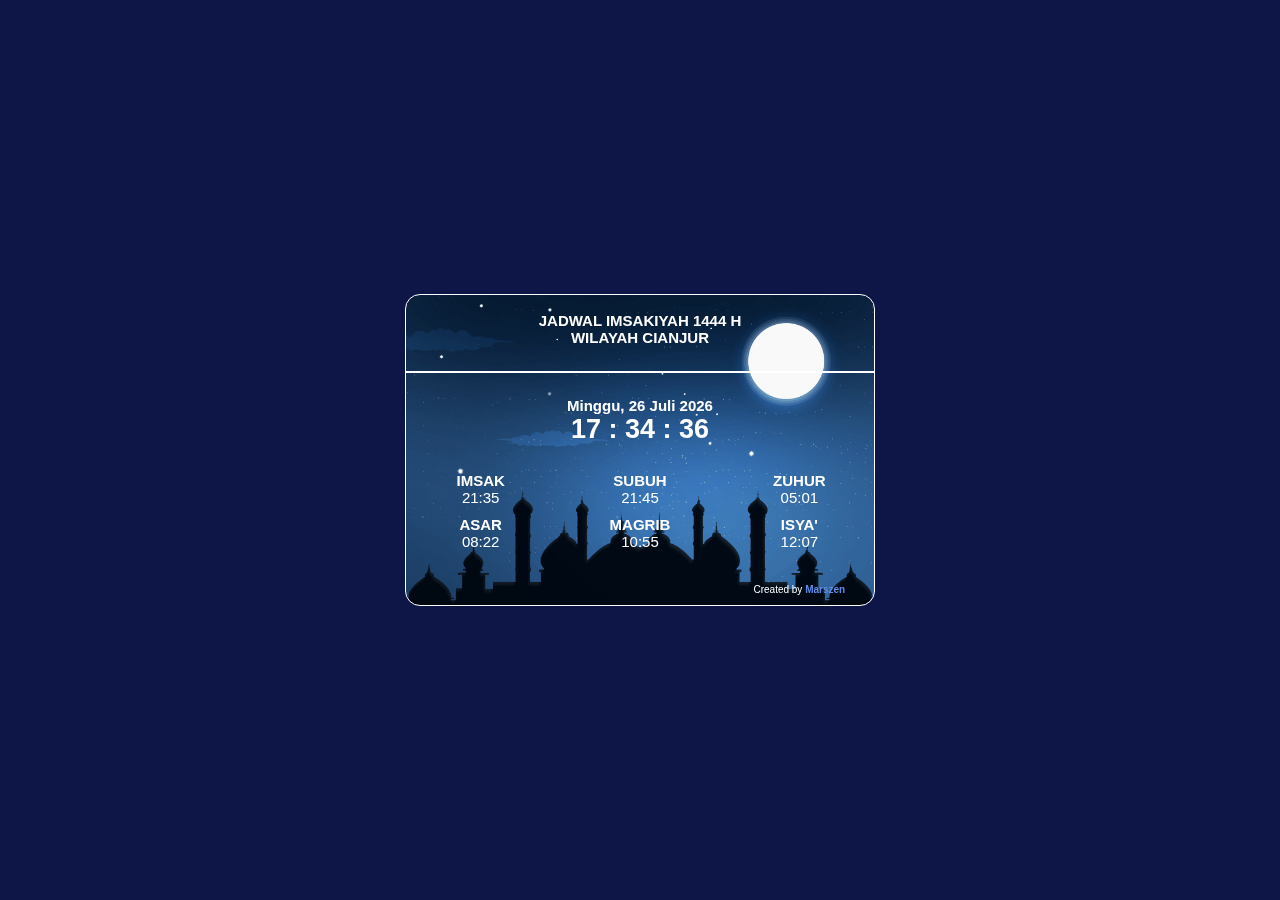
==== imsakiyah.html @ 25143f9e "update imsakiyah" ====
<!DOCTYPE html>
<html lang="id">
  <head>
    <meta charset="UTF-8" />
    <meta http-equiv="X-UA-Compatible" content="IE=edge" />
    <meta name="viewport" content="width=device-width, initial-scale=1.0, maximum-scale=1.0" />
    <meta name="theme-color" content="#06f" />
    <link rel="shortcut icon" href="./favicon.ico" />
    <link rel="stylesheet" href="./imsakiyah.css" />
    <title>Jadwal Imsakiyah 2023/1444 H</title>
  </head>

  <body>
    <!-- prettier-ignore -->
    <div class="container">
      <div class="wrapper">
        <div class="imageHeader">
          <br>
          <center><p><strong> JADWAL IMSAKIYAH 1444 H <br> WILAYAH CIANJUR</strong></p></center>
        </div>
        <br>
        <hr color="white">
        <br>
        <div class="dateTimeWrapper">
          <div class="date"></div>
          <div class="clock"></div>
        </div>
        <br>

        <div class="prayerTime">
          <div class="imsak" id="imsak">
            <p><strong>IMSAK</strong></p>
            <p>00:00</p>
          </div>
          <div class="subuh" id="fajr">
            <p><strong>SUBUH</strong></p>
            <p>00:00</p>
          </div>
          <div class="zuhur" id="dhuhr">
            <p><strong>ZUHUR</strong></p>
            <p>00:00</p>
          </div>
          <div class="asar" id="asr">
            <p><strong>ASAR</strong></p>
            <p>00:00</p>
          </div>
          <div class="magrib" id="maghrib">
            <p><strong>MAGRIB</strong></p>
            <p>00:00</p>
          </div>
          <div class="isya" id="isha">
            <p><strong>ISYA'</strong></p>
            <p>00:00</p>
            <br>
            <br>
            <p style="font-size: 10px;">Created by <a href="https://www.instagram.com/x.muamaryh" target="_blank">Marszen</a></p>
          </div>
        </div>
      </div>
    </div>
    <script type="module" src="./js/ramadhanTime.js"></script>
  </body>
</html>
---- imsakiyah.css ----
body {
  font-family: -apple-system, BlinkMacSystemFont, 'Segoe UI', Roboto, Helvetica, Arial, sans-serif, 'Apple Color Emoji', 'Segoe UI Emoji', 'Segoe UI Symbol';
  font-size: 15px;
  background: #0d1646;
  color: #ffffff;
  margin-top: 0;
  margin-bottom: 0;
}
/* body, */
html,
h1,
p {
  margin: 0;
  padding: 0;
}
*,
:after,
:before {
  box-sizing: border-box;
  outline: 0;
  appearance: none;
}
a {
  color: #5e8ce8;
  text-decoration: none;
  font-weight: bold;
}
a:hover {
  color: #5e8ce8;
}
::selection {
  background-color: transparent;
}
.container {
  display: grid;
  place-items: center;
  height: 100vh;
}
.imageHeader {
  width: 100%;
  border-radius: inherit;
}
.imageHeader img {
  width: inherit;
  border-radius: inherit;
  object-fit: cover;
  /* height: 290px; */
  height: 190px;
}
.wrapper {
  background-image: url('img/Eid_al-Adha\ Mubarak.gif');
  background-size: cover;
  background-position: center;
  background-repeat: no-repeat;
  outline-style: solid;
  outline-width: 1.8px;
  outline-color: #ffffff;
  transition: transform 0.3s cubic-bezier(0.6, 0.4, 0, 1), opacity 0.3s cubic-bezier(0.6, 0.4, 0, 1);
  will-change: transform;
  border-radius: 14px;
  width: 100%;
}
.title-wrapper {
  text-align: center;
  padding-bottom: 24px;
}
.title-wrapper > h1 {
  line-height: 1.1em;
  letter-spacing: -0.035em;
  margin-bottom: 10px;
}
.title-wrapper > p {
  line-height: 1.4em;
  font-size: 16px;
}
.dateTimeWrapper {
  text-align: center;
  padding-bottom: 10px;
  font-weight: bold;
}
.clock {
  font-size: 27px;
}
.prayerTime {
  display: grid;
  grid-template-columns: repeat(3, 1fr);
  gap: 10px;
  justify-content: center;
  padding-bottom: 10px;
}
.prayerTime div {
  display: flex;
  flex-direction: column;
  justify-items: center;
  align-items: center;
}

@media (min-width: 375px) {
  .imageHeader img {
    height: 225px;
  }
}
@media (min-width: 425px) {
  .imageHeader img {
    height: 290px;
  }
}
@media (min-width: 576px) {
  .wrapper {
    width: 468px;
  }
}

/* spinner */
.spinner {
  margin: 0;
  text-align: left;
}

.spinner > div {
  width: 10px;
  height: 10px;
  background-color: #9e9e9e;

  border-radius: 100%;
  display: inline-block;
  -webkit-animation: sk-bouncedelay 1.4s infinite ease-in-out both;
  animation: sk-bouncedelay 1.4s infinite ease-in-out both;
}

.spinner .bounce1 {
  -webkit-animation-delay: -0.32s;
  animation-delay: -0.32s;
}

.spinner .bounce2 {
  -webkit-animation-delay: -0.16s;
  animation-delay: -0.16s;
}

@-webkit-keyframes sk-bouncedelay {
  0%,
  80%,
  100% {
    -webkit-transform: scale(0);
  }
  40% {
    -webkit-transform: scale(1);
  }
}

@keyframes sk-bouncedelay {
  0%,
  80%,
  100% {
    -webkit-transform: scale(0);
    transform: scale(0);
  }
  40% {
    -webkit-transform: scale(1);
    transform: scale(1);
  }
}

/* Clock */
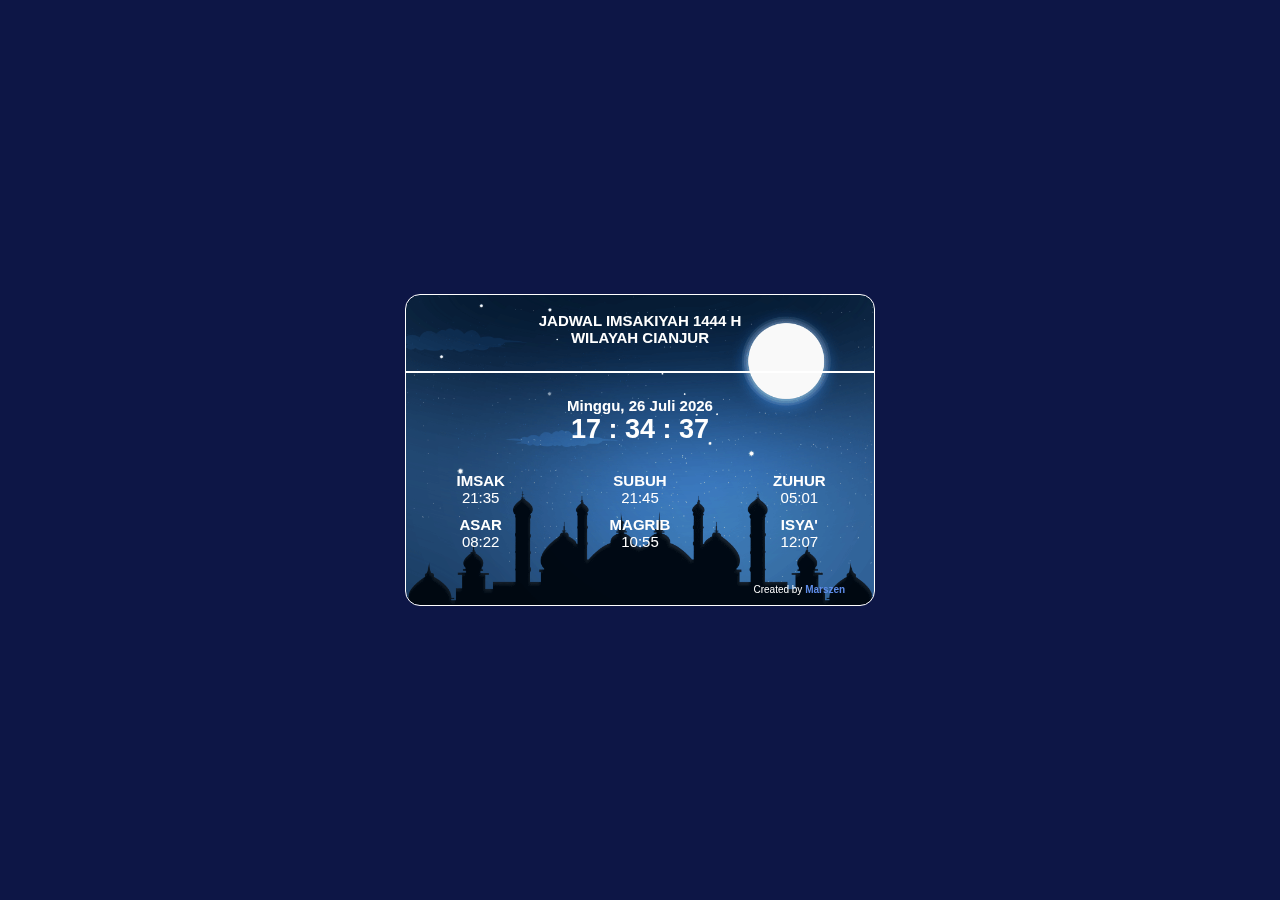
==== commit 2e8cc7f4: "update" ====
--- a/imsakiyah.html
+++ b/imsakiyah.html
@@ -7,6 +7,7 @@
     <meta name="theme-color" content="#06f" />
     <link rel="shortcut icon" href="./favicon.ico" />
     <link rel="stylesheet" href="./imsakiyah.css" />
+    <link rel="icon" href="img/—Pngtree—ramadan mubarak logo and png_6211231.png" />
     <title>Jadwal Imsakiyah 2023/1444 H</title>
   </head>
 
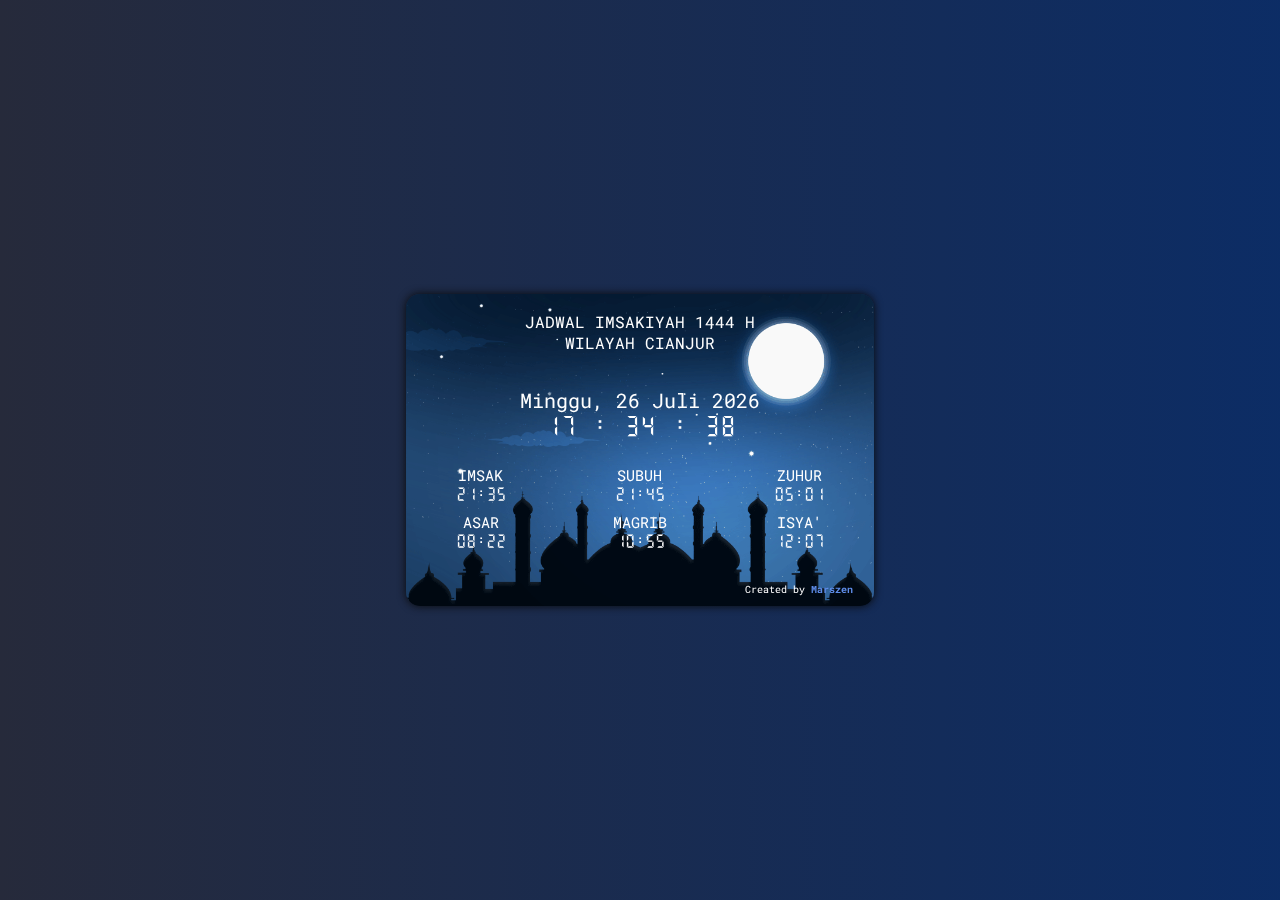
==== commit 7ab1ea43: "update" ====
--- a/imsakiyah.html
+++ b/imsakiyah.html
@@ -5,56 +5,61 @@
     <meta http-equiv="X-UA-Compatible" content="IE=edge" />
     <meta name="viewport" content="width=device-width, initial-scale=1.0, maximum-scale=1.0" />
     <meta name="theme-color" content="#06f" />
+    <link rel="preconnect" href="https://fonts.googleapis.com" />
+    <link rel="preconnect" href="https://fonts.gstatic.com" crossorigin />
+    <link href="https://fonts.googleapis.com/css2?family=Roboto+Mono&display=swap" rel="stylesheet" />
     <link rel="shortcut icon" href="./favicon.ico" />
     <link rel="stylesheet" href="./imsakiyah.css" />
     <link rel="icon" href="img/—Pngtree—ramadan mubarak logo and png_6211231.png" />
     <title>Jadwal Imsakiyah 2023/1444 H</title>
   </head>
-
   <body>
     <!-- prettier-ignore -->
     <div class="container">
       <div class="wrapper">
         <div class="imageHeader">
-          <br>
-          <center><p><strong> JADWAL IMSAKIYAH 1444 H <br> WILAYAH CIANJUR</strong></p></center>
+          <br />
+          <center>
+            <p  class="judul">
+                JADWAL IMSAKIYAH 1444 H <br />
+                WILAYAH CIANJUR    
+            </p>
+          </center>
         </div>
-        <br>
-        <hr color="white">
-        <br>
+        <br />
+        <br />
         <div class="dateTimeWrapper">
           <div class="date"></div>
           <div class="clock"></div>
         </div>
-        <br>
-
+        <br />
         <div class="prayerTime">
           <div class="imsak" id="imsak">
-            <p><strong>IMSAK</strong></p>
-            <p>00:00</p>
+            <p>IMSAK</p>
+            <p class="font">00:00</p>
           </div>
           <div class="subuh" id="fajr">
-            <p><strong>SUBUH</strong></p>
-            <p>00:00</p>
+            <p>SUBUH</p>
+            <p class="font">00:00</p>
           </div>
           <div class="zuhur" id="dhuhr">
-            <p><strong>ZUHUR</strong></p>
-            <p>00:00</p>
+            <p>ZUHUR</p>
+            <p class="font">00:00</p>
           </div>
           <div class="asar" id="asr">
-            <p><strong>ASAR</strong></p>
-            <p>00:00</p>
+            <p>ASAR</p>
+            <p class="font">00:00</p>
           </div>
           <div class="magrib" id="maghrib">
-            <p><strong>MAGRIB</strong></p>
-            <p>00:00</p>
+            <p>MAGRIB</p>
+            <p class="font">00:00</p>
           </div>
           <div class="isya" id="isha">
-            <p><strong>ISYA'</strong></p>
-            <p>00:00</p>
-            <br>
-            <br>
-            <p style="font-size: 10px;">Created by <a href="https://www.instagram.com/x.muamaryh" target="_blank">Marszen</a></p>
+            <p>ISYA'</p>
+            <p class="font">00:00</p>
+            <br />
+            <br />
+            <p style="font-size: 10px">Created by <a href="https://www.instagram.com/x.muamaryh" target="_blank">Marszen</a></p>
           </div>
         </div>
       </div>
--- a/imsakiyah.css
+++ b/imsakiyah.css
@@ -1,10 +1,29 @@
+:root {
+  --gradient: linear-gradient(90deg, rgba(38, 42, 59, 1) 0%, rgba(0, 46, 121, 1) 49%, rgba(76, 119, 179, 1) 100%);
+}
+@font-face {
+  font-family: 'digital';
+  src: url('DigitalNumbers-Regular.ttf');
+}
 body {
+  min-height: 100vh;
   font-family: -apple-system, BlinkMacSystemFont, 'Segoe UI', Roboto, Helvetica, Arial, sans-serif, 'Apple Color Emoji', 'Segoe UI Emoji', 'Segoe UI Symbol';
   font-size: 15px;
-  background: #0d1646;
+  background: #ffffff;
+  background: var(--gradient);
+  background-size: 300%;
   color: #ffffff;
   margin-top: 0;
   margin-bottom: 0;
+  animation: gradient-animation 20s infinite alternate;
+}
+@keyframes gradient-animation {
+  0% {
+    background-position: left;
+  }
+  100% {
+    background-position: right;
+  }
 }
 /* body, */
 html,
@@ -19,6 +38,17 @@
   box-sizing: border-box;
   outline: 0;
   appearance: none;
+}
+p {
+  font-family: 'Roboto Mono', monospace;
+}
+.judul {
+  font-family: 'Roboto Mono', monospace;
+  font-size: medium;
+}
+.font {
+  font-family: 'digital';
+  font-size: small;
 }
 a {
   color: #5e8ce8;
@@ -35,6 +65,7 @@
   display: grid;
   place-items: center;
   height: 100vh;
+  filter: blur(100%);
 }
 .imageHeader {
   width: 100%;
@@ -53,12 +84,13 @@
   background-position: center;
   background-repeat: no-repeat;
   outline-style: solid;
-  outline-width: 1.8px;
-  outline-color: #ffffff;
+
   transition: transform 0.3s cubic-bezier(0.6, 0.4, 0, 1), opacity 0.3s cubic-bezier(0.6, 0.4, 0, 1);
   will-change: transform;
   border-radius: 14px;
   width: 100%;
+  box-shadow: 0px 0px 9px rgb(10, 10, 10);
+  border: 0px dashed rgb(255, 255, 255);
 }
 .title-wrapper {
   text-align: center;
@@ -76,10 +108,12 @@
 .dateTimeWrapper {
   text-align: center;
   padding-bottom: 10px;
-  font-weight: bold;
+  font-size: 20px;
+  font-family: 'Roboto Mono', monospace;
 }
 .clock {
-  font-size: 27px;
+  font-size: 18x;
+  font-family: 'digital';
 }
 .prayerTime {
   display: grid;
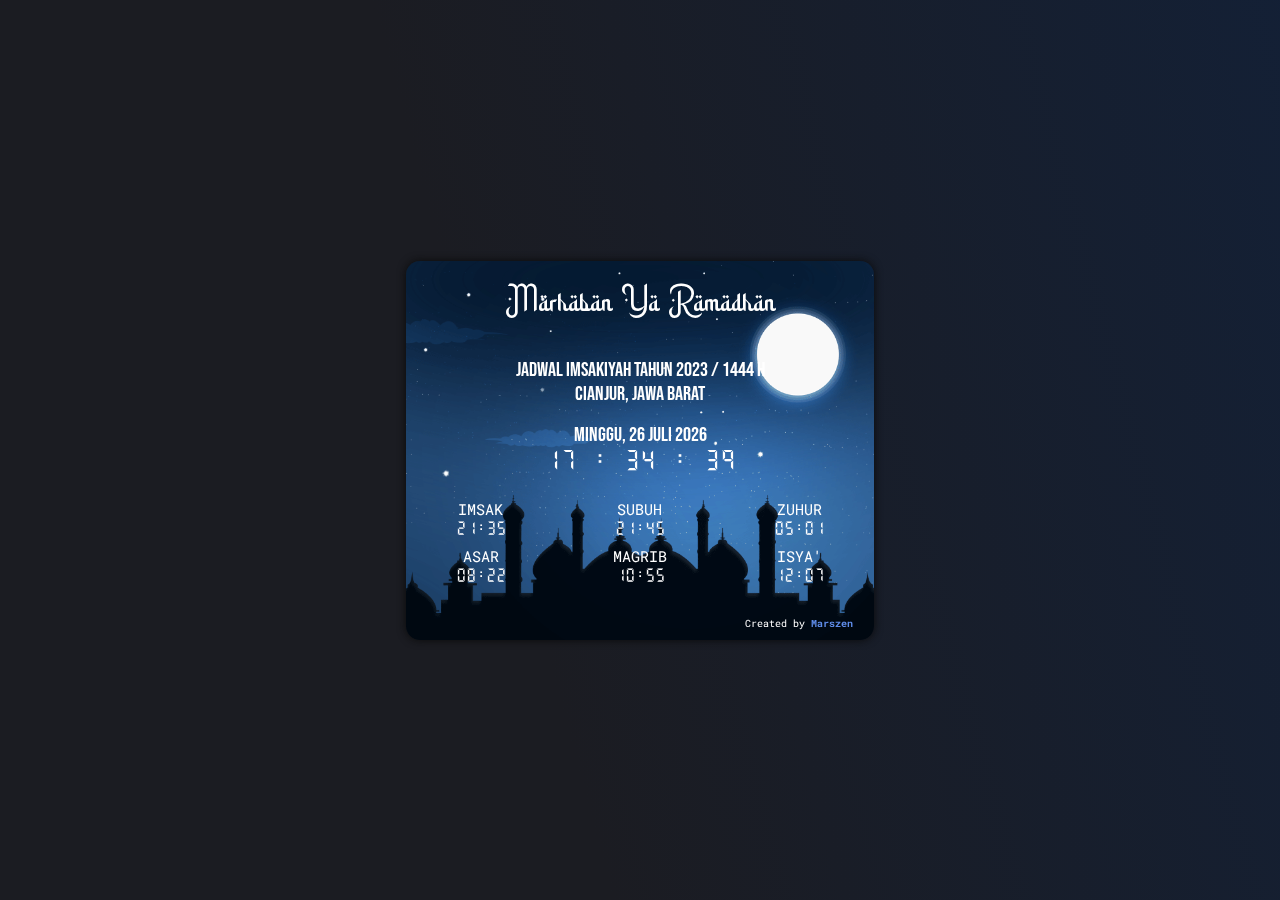
==== commit 284f21f9: "update" ====
--- a/imsakiyah.html
+++ b/imsakiyah.html
@@ -7,7 +7,7 @@
     <meta name="theme-color" content="#06f" />
     <link rel="preconnect" href="https://fonts.googleapis.com" />
     <link rel="preconnect" href="https://fonts.gstatic.com" crossorigin />
-    <link href="https://fonts.googleapis.com/css2?family=Roboto+Mono&display=swap" rel="stylesheet" />
+    <link href="https://fonts.googleapis.com/css2?family=Bebas+Neue&family=Oswald&family=Roboto+Mono&display=swap" rel="stylesheet" />
     <link rel="shortcut icon" href="./favicon.ico" />
     <link rel="stylesheet" href="./imsakiyah.css" />
     <link rel="icon" href="img/—Pngtree—ramadan mubarak logo and png_6211231.png" />
@@ -20,13 +20,15 @@
         <div class="imageHeader">
           <br />
           <center>
+            <p class="pembuka">Marhaban Ya Ramadhan</p>
+            <br>
+            <br>
             <p  class="judul">
-                JADWAL IMSAKIYAH 1444 H <br />
-                WILAYAH CIANJUR    
+                JADWAL IMSAKIYAH TAHUN 2023 / 1444 H<br />
+                 cianjur, jawa barat
             </p>
           </center>
         </div>
-        <br />
         <br />
         <div class="dateTimeWrapper">
           <div class="date"></div>
--- a/imsakiyah.css
+++ b/imsakiyah.css
@@ -1,9 +1,13 @@
 :root {
-  --gradient: linear-gradient(90deg, rgba(38, 42, 59, 1) 0%, rgba(0, 46, 121, 1) 49%, rgba(76, 119, 179, 1) 100%);
+  --gradient: linear-gradient(75deg, rgb(27, 28, 34) 15%, rgb(12, 36, 73) 60%, rgb(40, 62, 93) 100%);
 }
 @font-face {
   font-family: 'digital';
-  src: url('DigitalNumbers-Regular.ttf');
+  src: url('font/DigitalNumbers-Regular.ttf');
+}
+@font-face {
+  font-family: 'ramadhan';
+  src: url('font/RamadhanAmazing-jEnDv.ttf');
 }
 body {
   min-height: 100vh;
@@ -15,7 +19,7 @@
   color: #ffffff;
   margin-top: 0;
   margin-bottom: 0;
-  animation: gradient-animation 20s infinite alternate;
+  animation: gradient-animation 30s infinite alternate;
 }
 @keyframes gradient-animation {
   0% {
@@ -32,6 +36,9 @@
   margin: 0;
   padding: 0;
 }
+.img {
+  width: 10px;
+}
 *,
 :after,
 :before {
@@ -43,8 +50,12 @@
   font-family: 'Roboto Mono', monospace;
 }
 .judul {
-  font-family: 'Roboto Mono', monospace;
-  font-size: medium;
+  font-family: 'Bebas Neue', cursiv;
+  font-size: 20px;
+}
+.pembuka {
+  font-family: 'ramadhan';
+  font-size: 35px;
 }
 .font {
   font-family: 'digital';
@@ -109,7 +120,7 @@
   text-align: center;
   padding-bottom: 10px;
   font-size: 20px;
-  font-family: 'Roboto Mono', monospace;
+  font-family: 'Bebas Neue', cursive;
 }
 .clock {
   font-size: 18x;
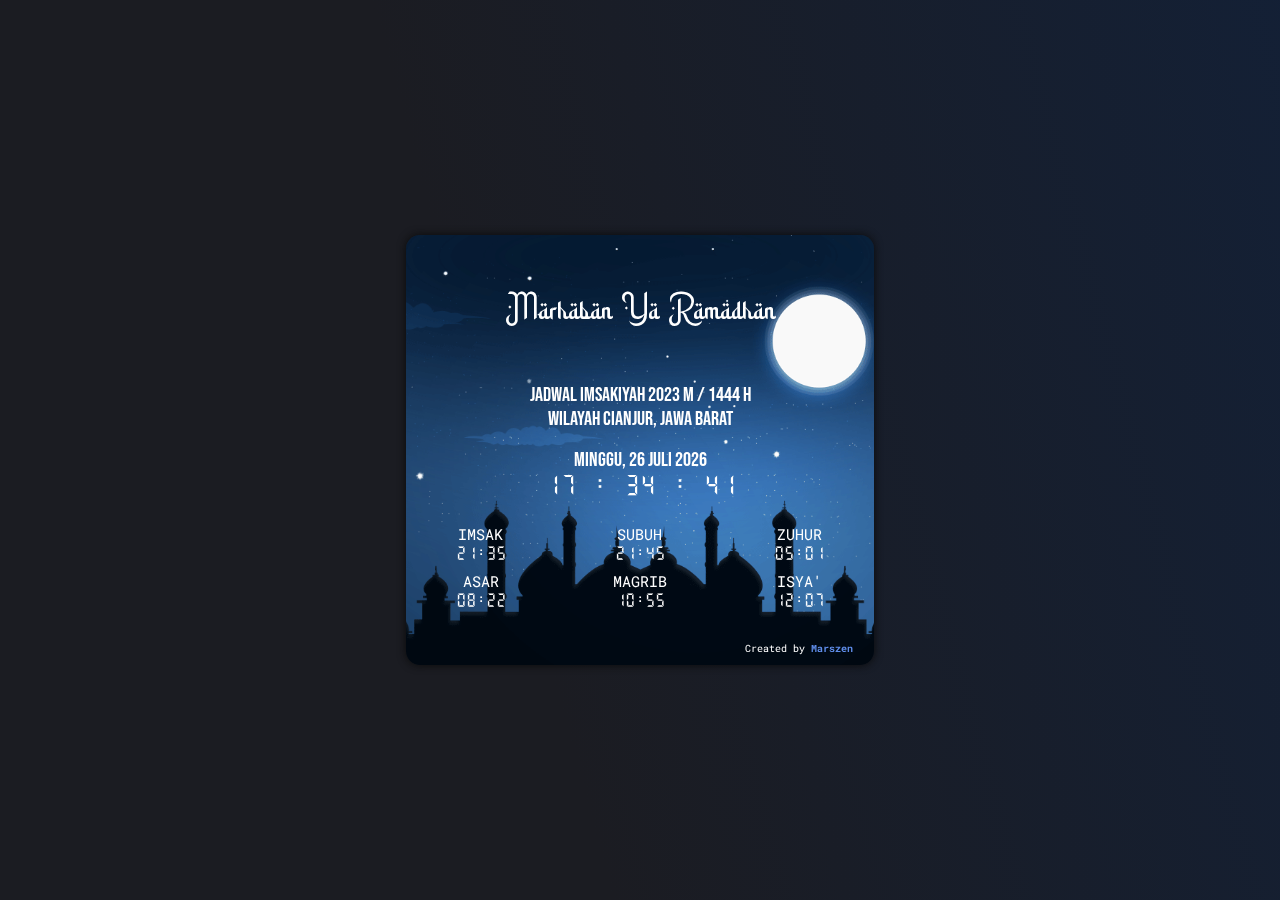
==== commit f7b8b64d: "update" ====
--- a/imsakiyah.html
+++ b/imsakiyah.html
@@ -20,12 +20,15 @@
         <div class="imageHeader">
           <br />
           <center>
+            <br>
+            <br>
             <p class="pembuka">Marhaban Ya Ramadhan</p>
             <br>
             <br>
+            <br>
             <p  class="judul">
-                JADWAL IMSAKIYAH TAHUN 2023 / 1444 H<br />
-                 cianjur, jawa barat
+                JADWAL IMSAKIYAH 2023 M / 1444 H<br />
+                 wilayah cianjur, jawa barat
             </p>
           </center>
         </div>
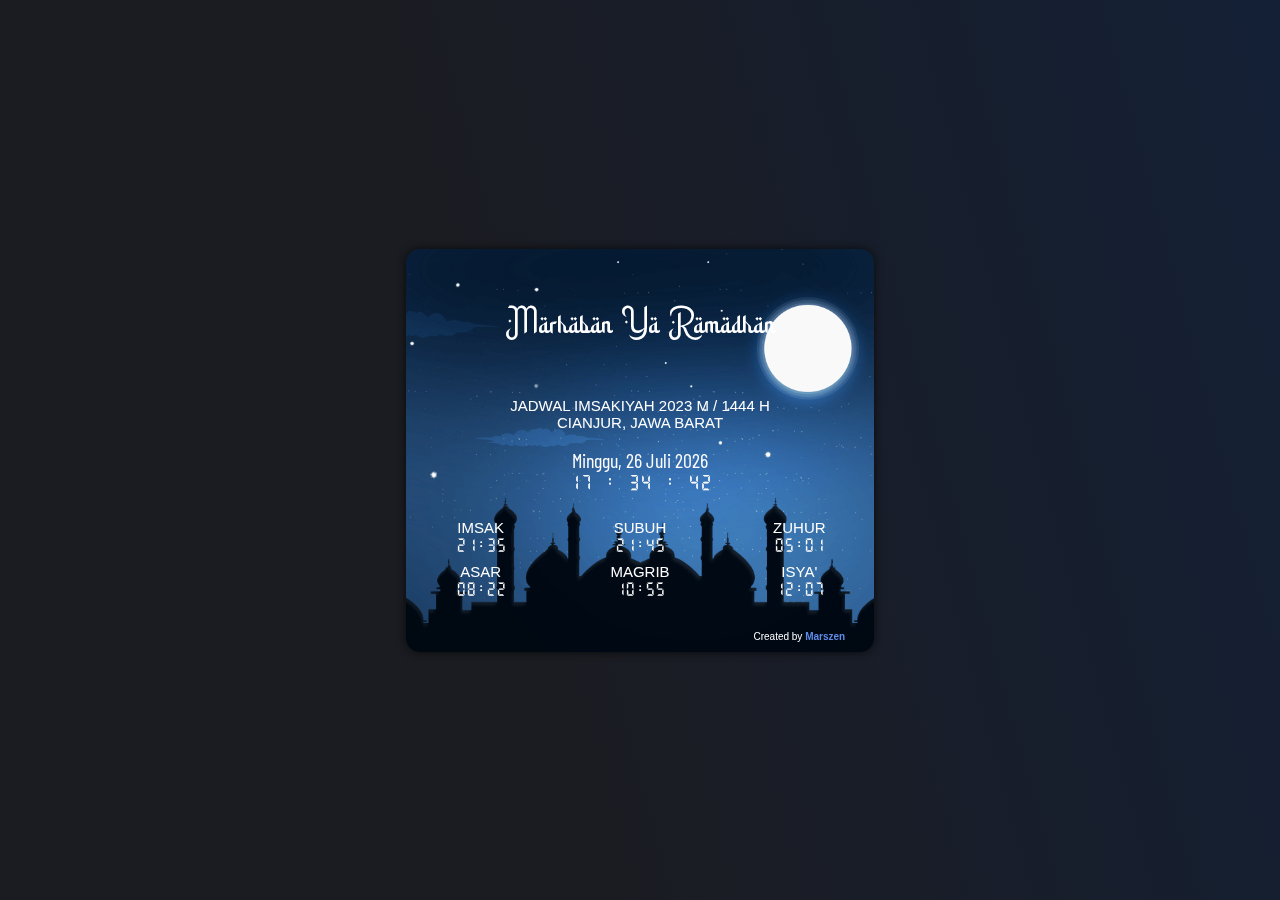
==== commit 2f2d6742: "update" ====
--- a/imsakiyah.html
+++ b/imsakiyah.html
@@ -7,7 +7,7 @@
     <meta name="theme-color" content="#06f" />
     <link rel="preconnect" href="https://fonts.googleapis.com" />
     <link rel="preconnect" href="https://fonts.gstatic.com" crossorigin />
-    <link href="https://fonts.googleapis.com/css2?family=Bebas+Neue&family=Oswald&family=Roboto+Mono&display=swap" rel="stylesheet" />
+    <link href="https://fonts.googleapis.com/css2?family=Barlow+Condensed:wght@300&family=Bebas+Neue&family=Oswald&family=Roboto+Mono&family=Slabo+27px&display=swap" rel="stylesheet" />
     <link rel="shortcut icon" href="./favicon.ico" />
     <link rel="stylesheet" href="./imsakiyah.css" />
     <link rel="icon" href="img/—Pngtree—ramadan mubarak logo and png_6211231.png" />
@@ -27,8 +27,7 @@
             <br>
             <br>
             <p  class="judul">
-                JADWAL IMSAKIYAH 2023 M / 1444 H<br />
-                 wilayah cianjur, jawa barat
+                JADWAL IMSAKIYAH 2023 M / 1444 H <br> CIANJUR, JAWA BARAT<br />
             </p>
           </center>
         </div>
--- a/imsakiyah.css
+++ b/imsakiyah.css
@@ -47,10 +47,11 @@
   appearance: none;
 }
 p {
-  font-family: 'Roboto Mono', monospace;
+  font-family: 'Slabo 27px', serif
+  font-size: larger;
 }
 .judul {
-  font-family: 'Bebas Neue', cursiv;
+  font-family: 'Slabo 27px', serif
   font-size: 20px;
 }
 .pembuka {
@@ -120,10 +121,10 @@
   text-align: center;
   padding-bottom: 10px;
   font-size: 20px;
-  font-family: 'Bebas Neue', cursive;
+  font-family: 'Barlow Condensed', sans-serif;
 }
 .clock {
-  font-size: 18x;
+  font-size: 15px;
   font-family: 'digital';
 }
 .prayerTime {
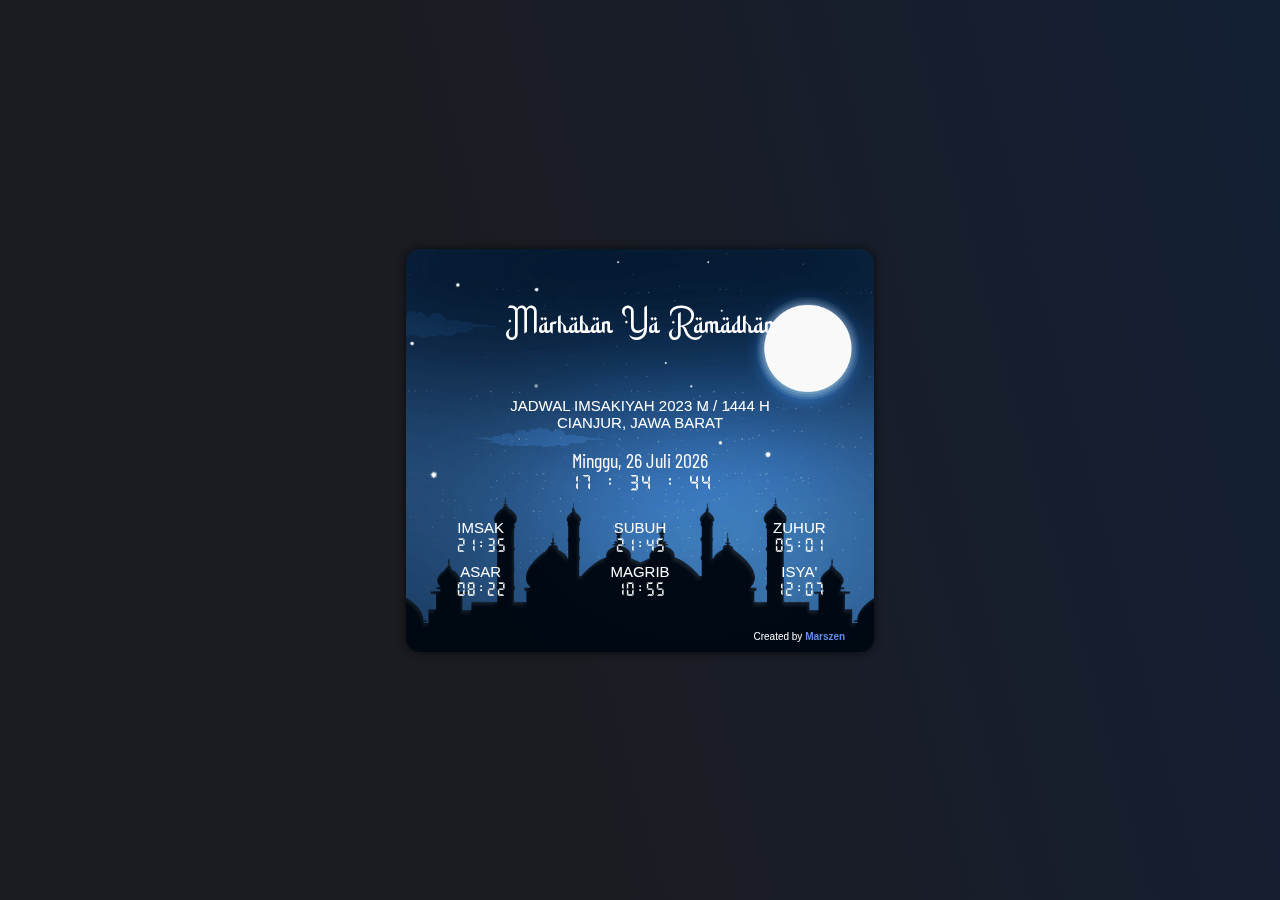
==== commit f63689e2: "update" ====
--- a/imsakiyah.html
+++ b/imsakiyah.html
@@ -27,7 +27,7 @@
             <br>
             <br>
             <p  class="judul">
-                JADWAL IMSAKIYAH 2023 M / 1444 H <br> CIANJUR, JAWA BARAT<br />
+                JADWAL IMSAKIYAH 2023 M / 1444 H <br>  CIANJUR, JAWA BARAT<br />
             </p>
           </center>
         </div>
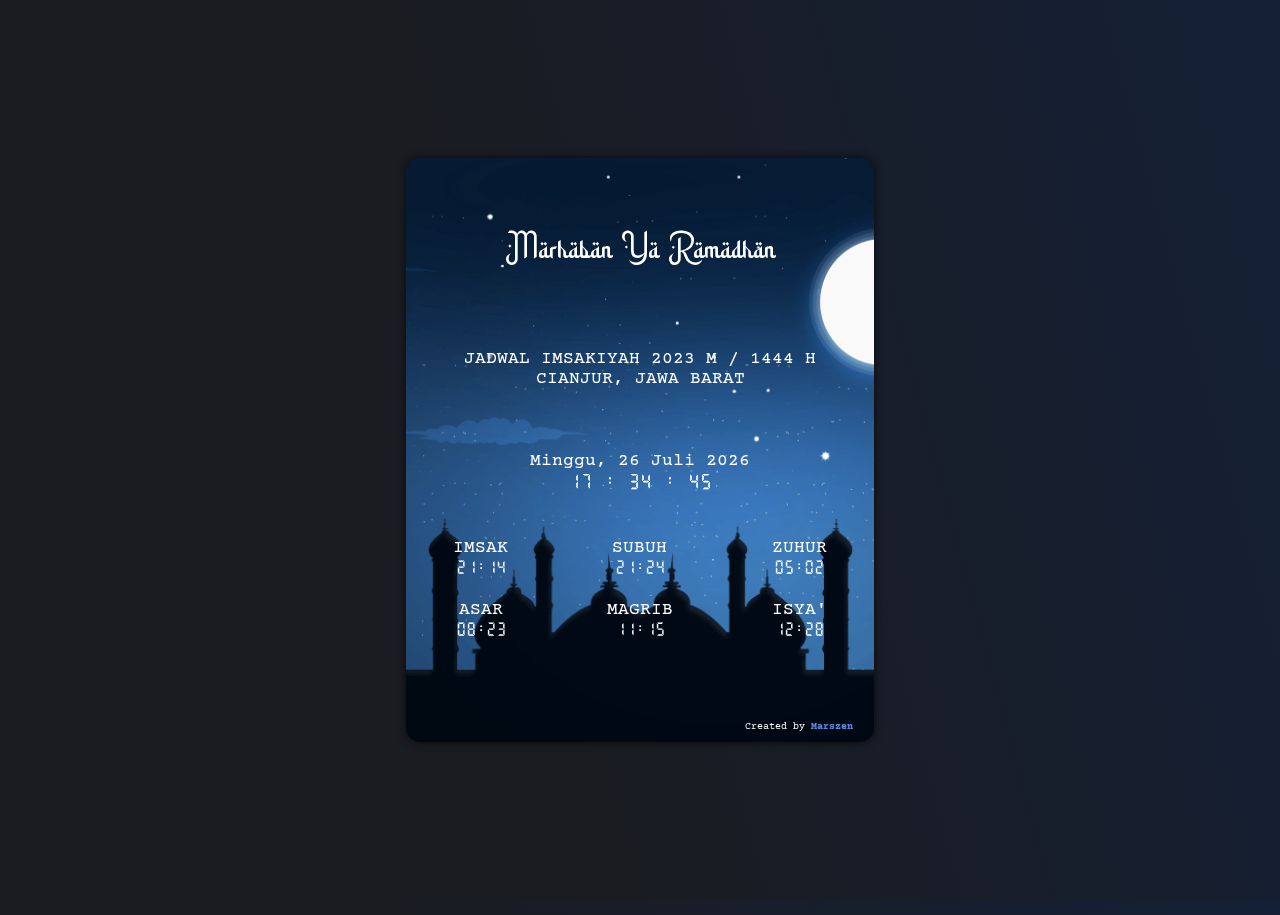
==== commit a66336c8: "update" ====
--- a/imsakiyah.html
+++ b/imsakiyah.html
@@ -7,10 +7,12 @@
     <meta name="theme-color" content="#06f" />
     <link rel="preconnect" href="https://fonts.googleapis.com" />
     <link rel="preconnect" href="https://fonts.gstatic.com" crossorigin />
-    <link href="https://fonts.googleapis.com/css2?family=Barlow+Condensed:wght@300&family=Bebas+Neue&family=Oswald&family=Roboto+Mono&family=Slabo+27px&display=swap" rel="stylesheet" />
+    <link rel="preconnect" href="https://fonts.googleapis.com" />
+    <link rel="preconnect" href="https://fonts.gstatic.com" crossorigin />
+    <link href="https://fonts.googleapis.com/css2?family=Courier+Prime&display=swap" rel="stylesheet" />
     <link rel="shortcut icon" href="./favicon.ico" />
     <link rel="stylesheet" href="./imsakiyah.css" />
-    <link rel="icon" href="img/—Pngtree—ramadan mubarak logo and png_6211231.png" />
+    <link rel="icon" href="img/icon.png" />
     <title>Jadwal Imsakiyah 2023/1444 H</title>
   </head>
   <body>
@@ -20,9 +22,8 @@
         <div class="imageHeader">
           <br />
           <center>
+            <p class="pembuka">Marhaban Ya Ramadhan</p>
             <br>
-            <br>
-            <p class="pembuka">Marhaban Ya Ramadhan</p>
             <br>
             <br>
             <br>
@@ -63,7 +64,7 @@
             <p class="font">00:00</p>
             <br />
             <br />
-            <p style="font-size: 10px">Created by <a href="https://www.instagram.com/x.muamaryh" target="_blank">Marszen</a></p>
+            <p class="copyright" style="font-size: 10px">Created by <a href="https://www.instagram.com/x.muamaryh" target="_blank">Marszen</a></p>
           </div>
         </div>
       </div>
--- a/imsakiyah.css
+++ b/imsakiyah.css
@@ -32,6 +32,12 @@
 /* body, */
 html,
 h1,
+.imsak {
+  margin-bottom: 15px;
+}
+.asar {
+  margin-bottom: 70px;
+}
 p {
   margin: 0;
   padding: 0;
@@ -47,16 +53,19 @@
   appearance: none;
 }
 p {
-  font-family: 'Slabo 27px', serif
+  font-family: 'Courier Prime', monospace;
   font-size: larger;
 }
 .judul {
-  font-family: 'Slabo 27px', serif
-  font-size: 20px;
+  font-family: 'Courier Prime', monospace;
+  font-size: 18px;
+  margin-bottom: 35px;
 }
 .pembuka {
   font-family: 'ramadhan';
   font-size: 35px;
+  margin-top: 50px;
+  margin-bottom: 10px;
 }
 .font {
   font-family: 'digital';
@@ -119,9 +128,13 @@
 }
 .dateTimeWrapper {
   text-align: center;
-  padding-bottom: 10px;
-  font-size: 20px;
-  font-family: 'Barlow Condensed', sans-serif;
+  padding-bottom: 30px;
+  margin-top: 10px;
+  font-size: 18px;
+  font-family: 'Courier Prime', monospace;
+}
+.copyright {
+  margin-top: 50px;
 }
 .clock {
   font-size: 15px;
@@ -133,6 +146,7 @@
   gap: 10px;
   justify-content: center;
   padding-bottom: 10px;
+  font-size: 15px;
 }
 .prayerTime div {
   display: flex;
